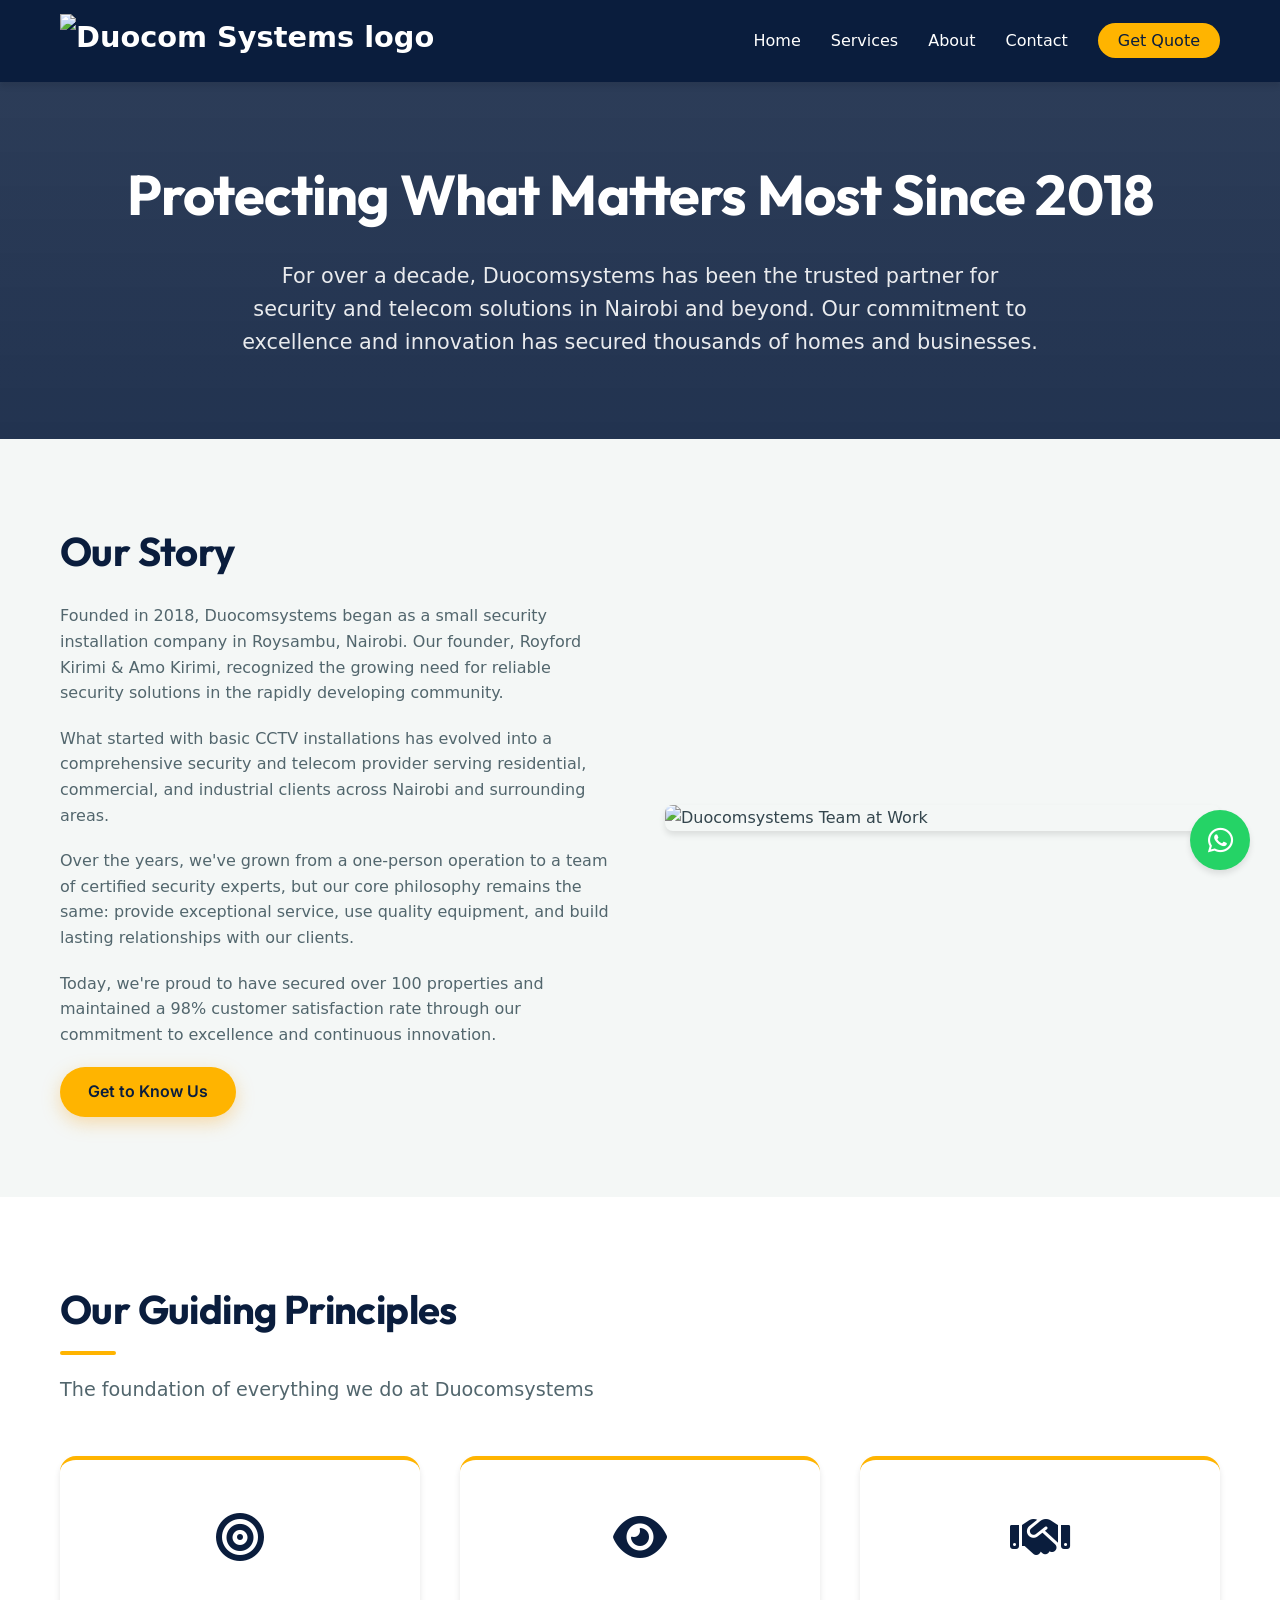
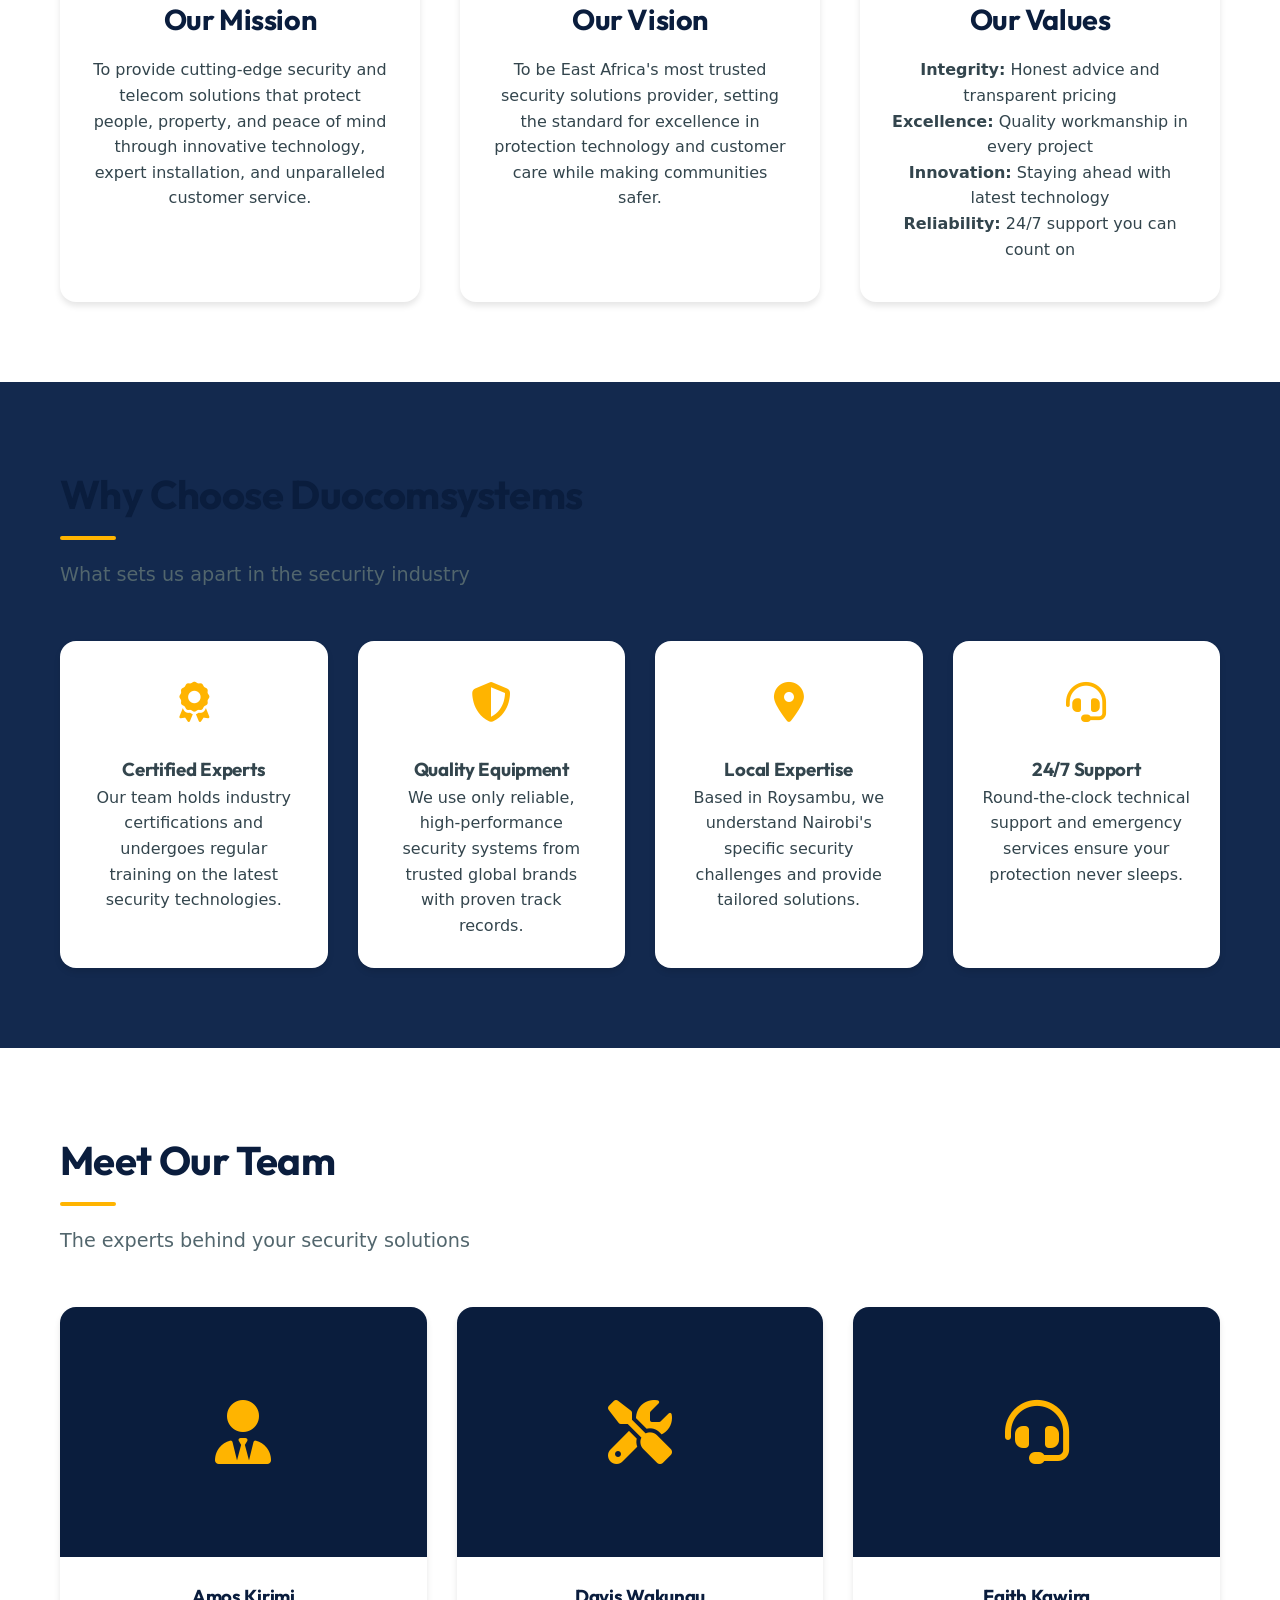
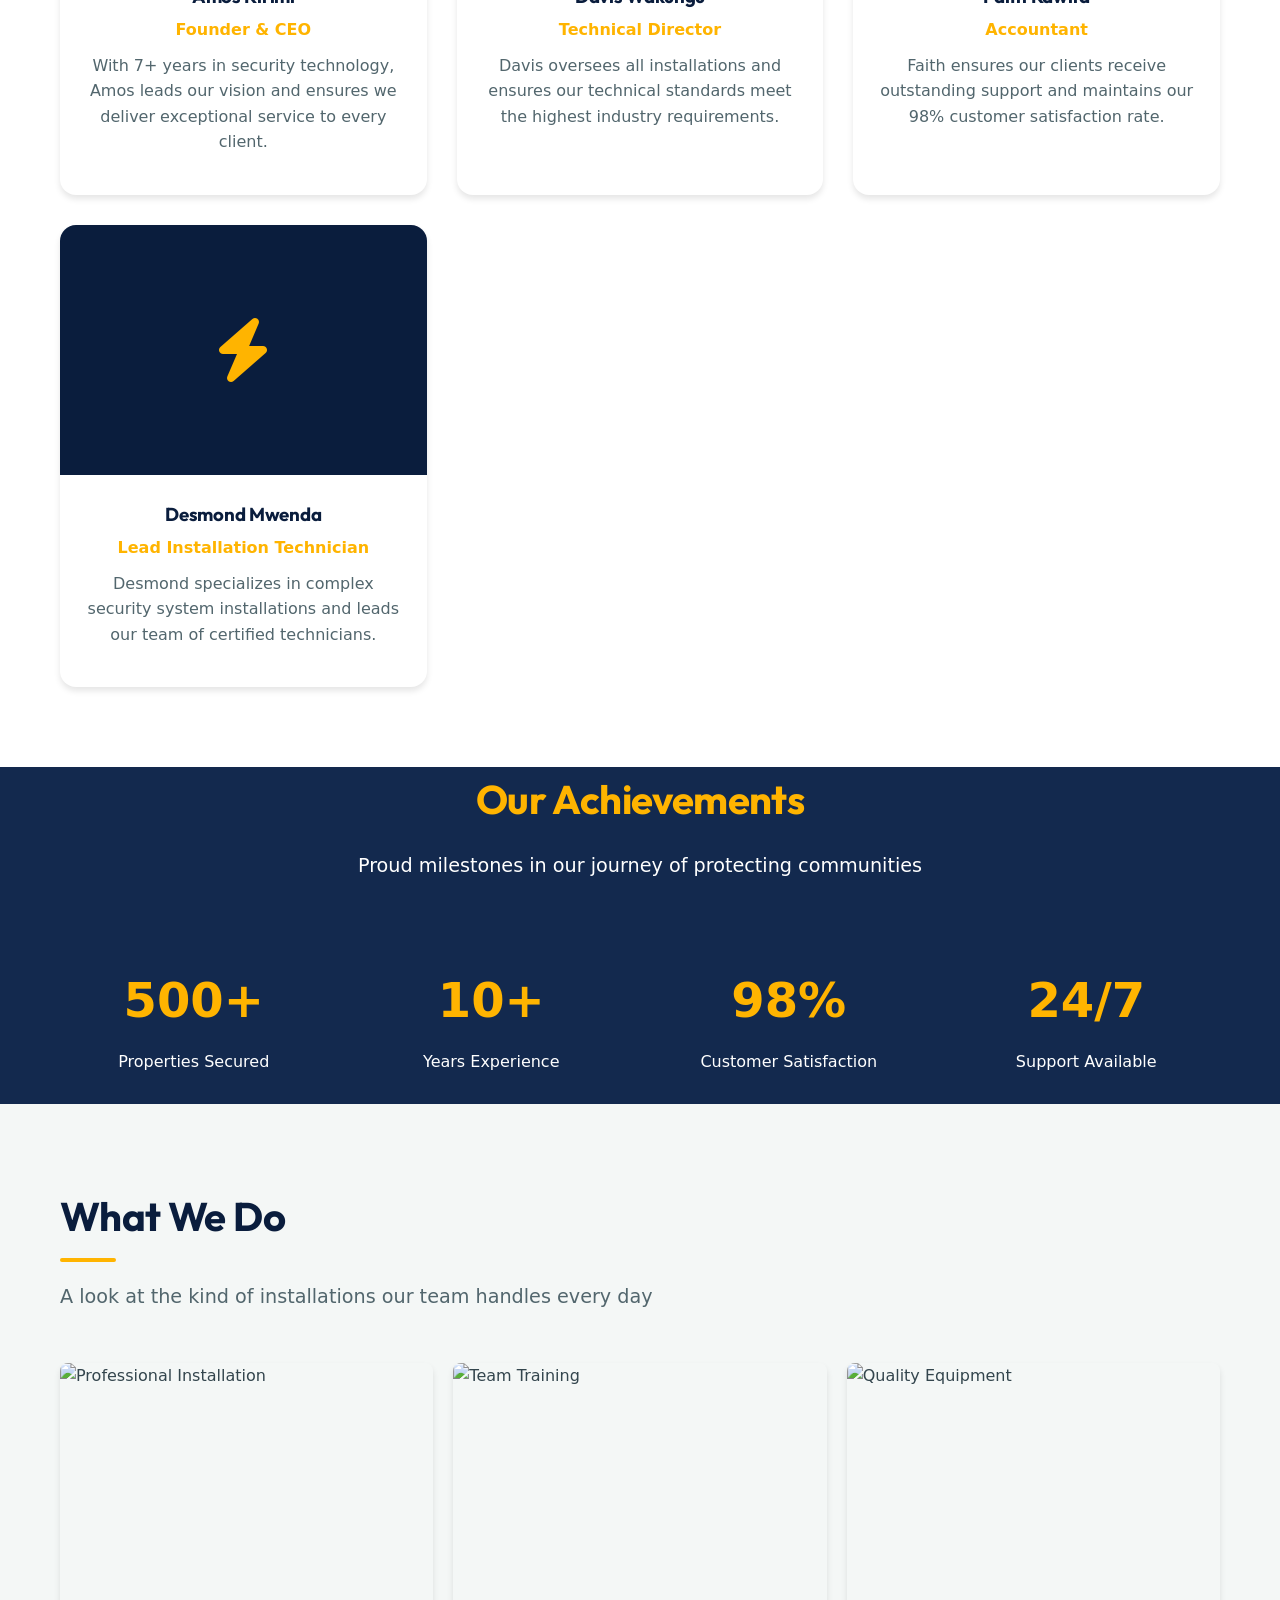
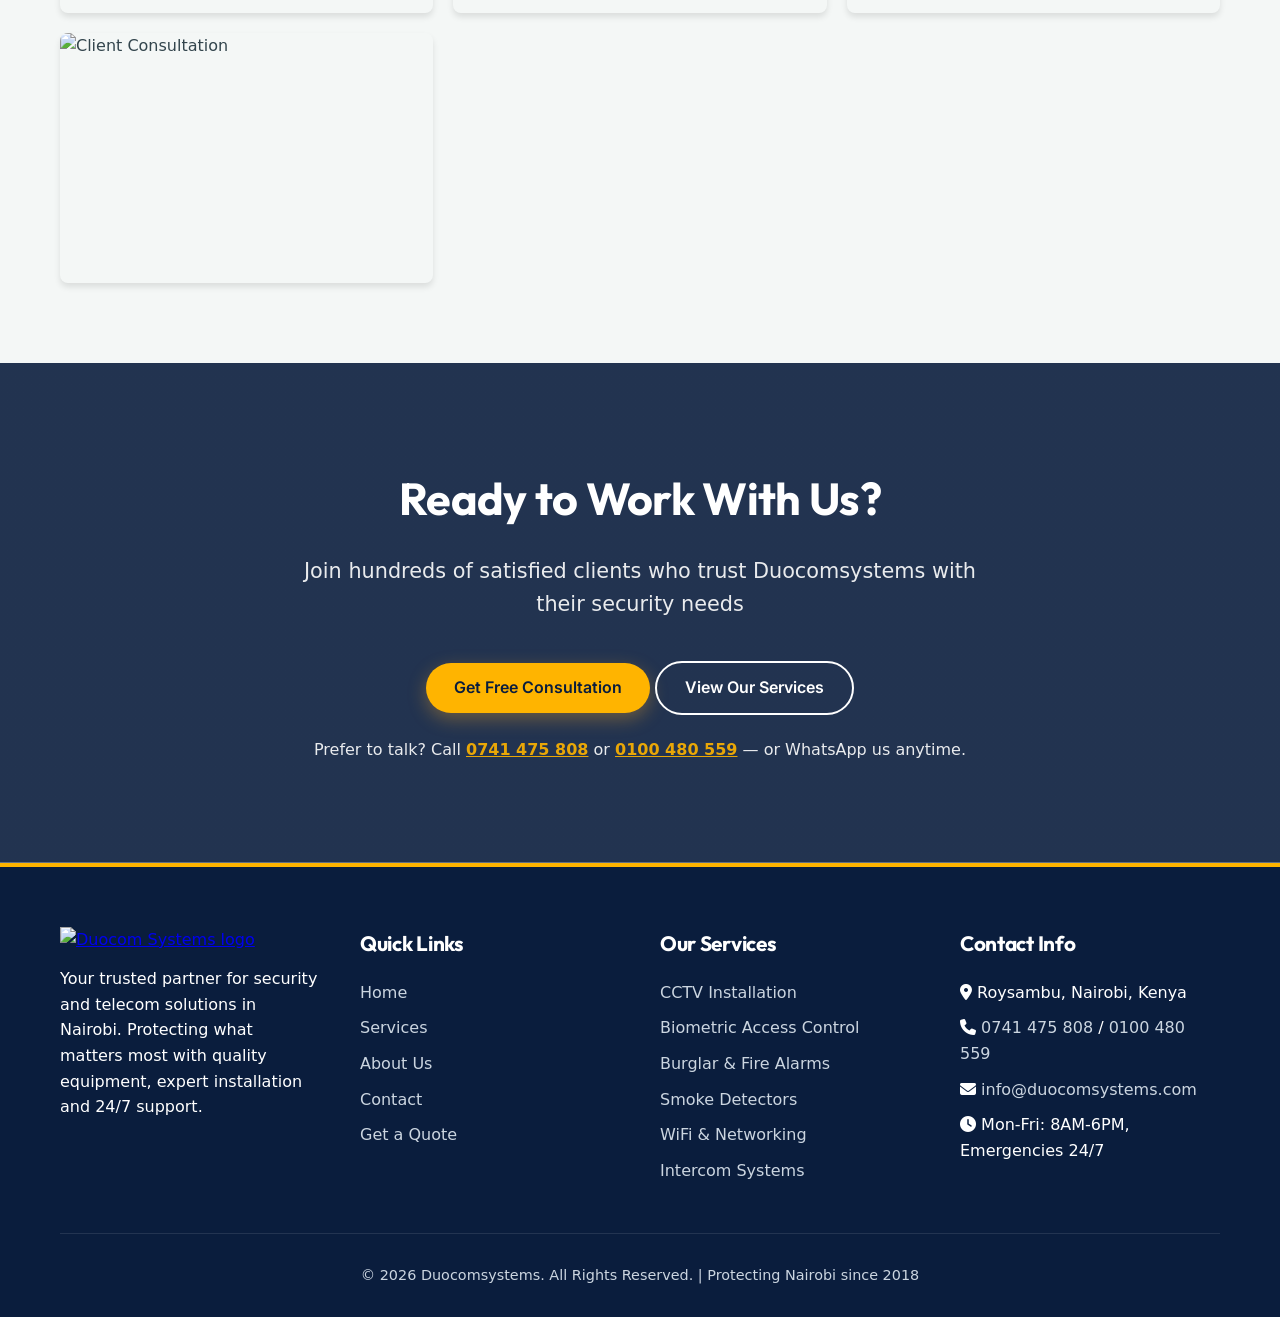
==== about.html @ f00bacb8 "Add files via upload" ====
<!DOCTYPE html>
<html lang="en">
<head>
    <meta charset="UTF-8">
    <meta name="viewport" content="width=device-width, initial-scale=1.0">
    <title>About Us | Duocomsystems - Security & Telecom Solutions</title>
    <meta name="description" content="Founded in 2018 in Roysambu, Nairobi, Duocomsystems has secured 500+ homes and businesses with CCTV, alarms, access control and networking solutions.">
    <link rel="icon" type="image/png" href="favicon.png">
    <meta property="og:type" content="website">
    <meta property="og:title" content="About Us | Duocomsystems - Security & Telecom Solutions">
    <meta property="og:description" content="Founded in 2018 in Roysambu, Nairobi, Duocomsystems has secured 500+ homes and businesses with CCTV, alarms, access control and networking solutions.">
    <meta property="og:image" content="logo.png">
    <meta name="twitter:card" content="summary_large_image">
    <!-- Google Analytics: replace G-XXXXXXXXXX with your Measurement ID -->
    <script async src="https://www.googletagmanager.com/gtag/js?id=G-XXXXXXXXXX"></script>
    <script>window.dataLayer=window.dataLayer||[];function gtag(){dataLayer.push(arguments);}gtag('js',new Date());gtag('config','G-XXXXXXXXXX');</script>
    <link rel="stylesheet" href="https://cdnjs.cloudflare.com/ajax/libs/font-awesome/6.4.0/css/all.min.css">
    <link rel="stylesheet" href="about.css">
<link rel="preconnect" href="https://fonts.googleapis.com">
    <link rel="preconnect" href="https://fonts.gstatic.com" crossorigin>
    <link href="https://fonts.googleapis.com/css2?family=Outfit:wght@500;600;700;800&family=Public+Sans:wght@400;500;600;700&family=Inter:wght@400;600&display=swap" rel="stylesheet">
</head>
<body>
    <!-- WhatsApp Float Button -->
    <a href="https://wa.me/254100480559?text=Hi%20Duocomsystems,%20I'd%20like%20to%20learn%20more%20about%20your%20company" class="whatsapp-float" target="_blank">
        <i class="fab fa-whatsapp"></i>
    </a>

    <!-- Header -->
    <header>
        <section class="header-section">
        <div class="container">
            <nav class="navbar">
                <a href="index.html" class="logo">
                    <img src="logo-white.png" alt="Duocom Systems logo">
                    <span>Duocomsystems</span>
                </a>
                <ul class="nav-links" id="navLinks">
                    <li><a href="index.html">Home</a></li>
                    <li><a href="services.html">Services</a></li>
                    <li><a href="about.html">About</a></li>
                    <li><a href="contact.html">Contact</a></li>
                    <li><a href="get-quote.html" class="btn-quote-nav">Get Quote</a></li>
                </ul>
                <button class="mobile-menu-btn" aria-label="Open menu">
                    <i class="fas fa-bars"></i>
                </button>
            </nav>
        </div>
        </section>
    </header>

    <!-- About Hero Section -->
    <section class="about-hero">
        <div class="container">
            <h1>Protecting What Matters Most Since 2018</h1>
            <p>For over a decade, Duocomsystems has been the trusted partner for security and telecom solutions in Nairobi and beyond. Our commitment to excellence and innovation has secured thousands of homes and businesses.</p>
        </div>
    </section>

    <!-- Our Story Section -->
    <section class="section story-section">
        <div class="container">
            <div class="story-content">
                <div class="story-text">
                    <h2>Our Story</h2>
                    <p>Founded in 2018, Duocomsystems began as a small security installation company in Roysambu, Nairobi. Our founder, Royford Kirimi & Amo Kirimi, recognized the growing need for reliable security solutions in the rapidly developing community.</p>
                    <p>What started with basic CCTV installations has evolved into a comprehensive security and telecom provider serving residential, commercial, and industrial clients across Nairobi and surrounding areas.</p>
                    <p>Over the years, we've grown from a one-person operation to a team of certified security experts, but our core philosophy remains the same: provide exceptional service, use quality equipment, and build lasting relationships with our clients.</p>
                    <p>Today, we're proud to have secured over 100 properties and maintained a 98% customer satisfaction rate through our commitment to excellence and continuous innovation.</p>
                    <a href="about.html" class="btn btn-primary">Get to Know Us</a>
                </div>
                <div class="story-image">
                    <img loading="lazy" decoding="async" src="https://images.unsplash.com/photo-1552664730-d307ca884978?ixlib=rb-4.0.3&auto=format&fit=crop&w=1350&q=80" alt="Duocomsystems Team at Work">
                </div>
            </div>
        </div>
    </section>

    <!-- Mission Vision Values Section -->
    <section class="section mvv-section">
        <div class="container">
            <h2 class="section-title">Our Guiding Principles</h2>
            <p class="section-subtitle">The foundation of everything we do at Duocomsystems</p>
            
            <div class="mvv-grid">
                <div class="mvv-card">
                    <div class="mvv-icon">
                        <i class="fas fa-bullseye"></i>
                    </div>
                    <h3>Our Mission</h3>
                    <p>To provide cutting-edge security and telecom solutions that protect people, property, and peace of mind through innovative technology, expert installation, and unparalleled customer service.</p>
                </div>
                
                <div class="mvv-card">
                    <div class="mvv-icon">
                        <i class="fas fa-eye"></i>
                    </div>
                    <h3>Our Vision</h3>
                    <p>To be East Africa's most trusted security solutions provider, setting the standard for excellence in protection technology and customer care while making communities safer.</p>
                </div>
                
                <div class="mvv-card">
                    <div class="mvv-icon">
                        <i class="fas fa-handshake"></i>
                    </div>
                    <h3>Our Values</h3>
                    <p><strong>Integrity:</strong> Honest advice and transparent pricing<br>
                       <strong>Excellence:</strong> Quality workmanship in every project<br>
                       <strong>Innovation:</strong> Staying ahead with latest technology<br>
                       <strong>Reliability:</strong> 24/7 support you can count on</p>
                </div>
            </div>
        </div>
    </section>

    <!-- Why Choose Us Section -->
    <section class="section why-choose-section">
        <div class="container">
            <h2 class="section-title">Why Choose Duocomsystems</h2>
            <p class="section-subtitle">What sets us apart in the security industry</p>
            
            <div class="reasons-grid">
                <div class="reason-card">
                    <div class="reason-icon">
                        <i class="fas fa-award"></i>
                    </div>
                    <h3>Certified Experts</h3>
                    <p>Our team holds industry certifications and undergoes regular training on the latest security technologies.</p>
                </div>
                
                <div class="reason-card">
                    <div class="reason-icon">
                        <i class="fas fa-shield-alt"></i>
                    </div>
                    <h3>Quality Equipment</h3>
                    <p>We use only reliable, high-performance security systems from trusted global brands with proven track records.</p>
                </div>
                
                <div class="reason-card">
                    <div class="reason-icon">
                        <i class="fas fa-map-marker-alt"></i>
                    </div>
                    <h3>Local Expertise</h3>
                    <p>Based in Roysambu, we understand Nairobi's specific security challenges and provide tailored solutions.</p>
                </div>
                
                <div class="reason-card">
                    <div class="reason-icon">
                        <i class="fas fa-headset"></i>
                    </div>
                    <h3>24/7 Support</h3>
                    <p>Round-the-clock technical support and emergency services ensure your protection never sleeps.</p>
                </div>
            </div>
        </div>
    </section>

    <!-- Team Section -->
    <section class="section">
        <div class="container">
            <h2 class="section-title">Meet Our Team</h2>
            <p class="section-subtitle">The experts behind your security solutions</p>
            
            <div class="team-grid">
                <div class="team-member">
                    <div class="member-image">
                        <i class="fas fa-user-tie"></i>
                    </div>
                    <div class="member-info">
                        <h3>Amos Kirimi</h3>
                        <div class="position">Founder & CEO</div>
                        <p>With 7+ years in security technology, Amos leads our vision and ensures we deliver exceptional service to every client.</p>
                    </div>
                </div>
                
                <div class="team-member">
                    <div class="member-image">
                        <i class="fas fa-tools"></i>
                    </div>
                    <div class="member-info">
                        <h3>Davis Wakungu</h3>
                        <div class="position">Technical Director</div>
                        <p>Davis oversees all installations and ensures our technical standards meet the highest industry requirements.</p>
                    </div>
                </div>
                
                <div class="team-member">
                    <div class="member-image">
                        <i class="fas fa-headset"></i>
                    </div>
                    <div class="member-info">
                        <h3>Faith Kawira</h3>
                        <div class="position">Accountant</div>
                        <p>Faith ensures our clients receive outstanding support and maintains our 98% customer satisfaction rate.</p>
                    </div>
                </div>
                
                <div class="team-member">
                    <div class="member-image">
                        <i class="fas fa-bolt"></i>
                    </div>
                    <div class="member-info">
                        <h3>Desmond Mwenda</h3>
                        <div class="position">Lead Installation Technician</div>
                        <p>Desmond specializes in complex security system installations and leads our team of certified technicians.</p>
                    </div>
                </div>
            </div>
        </div>
    </section>

    <!-- Achievements Section -->
    <section class="section achievements-section">
        <div class="container">
            <h2 class="achievements-title">Our Achievements</h2>
            <p class="achievements-subtitle">Proud milestones in our journey of protecting communities</p>
            
            <div class="achievements-grid">
                <div class="achievement-card">
                    <div class="achievement-number">500+</div>
                    <div class="achievement-text">Properties Secured</div>
                </div>
                
                <div class="achievement-card">
                    <div class="achievement-number">10+</div>
                    <div class="achievement-text">Years Experience</div>
                </div>
                
                <div class="achievement-card">
                    <div class="achievement-number">98%</div>
                    <div class="achievement-text">Customer Satisfaction</div>
                </div>
                
                <div class="achievement-card">
                    <div class="achievement-number">24/7</div>
                    <div class="achievement-text">Support Available</div>
                </div>
            </div>
        </div>
    </section>

    <!-- Gallery Section -->
    <section class="section gallery-section">
        <div class="container">
            <h2 class="section-title">What We Do</h2>
            <p class="section-subtitle">A look at the kind of installations our team handles every day</p>
            
            <div class="gallery-grid">
                <div class="gallery-item">
                    <img loading="lazy" decoding="async" src="https://images.unsplash.com/photo-1558002038-10559076dfd0?ixlib=rb-4.0.3&auto=format&fit=crop&w=1350&q=80" alt="Professional Installation">
                    <div class="gallery-overlay">
                        <h4>Professional Installation</h4>
                    </div>
                </div>
                
                <div class="gallery-item">
                    <img loading="lazy" decoding="async" src="https://images.unsplash.com/photo-1581094794329-cdc53f2b8cc4?ixlib=rb-4.0.3&auto=format&fit=crop&w=1350&q=80" alt="Team Training">
                    <div class="gallery-overlay">
                        <h4>Team Training Session</h4>
                    </div>
                </div>
                
                <div class="gallery-item">
                    <img loading="lazy" decoding="async" src="https://images.unsplash.com/photo-1558618047-3c8c76ca7d13?ixlib=rb-4.0.3&auto=format&fit=crop&w=1350&q=80" alt="Quality Equipment">
                    <div class="gallery-overlay">
                        <h4>Quality Equipment</h4>
                    </div>
                </div>
                
                <div class="gallery-item">
                    <img loading="lazy" decoding="async" src="https://images.unsplash.com/photo-1563013546-77f13b5e38d3?ixlib=rb-4.0.3&auto=format&fit=crop&w=1350&q=80" alt="Client Consultation">
                    <div class="gallery-overlay">
                        <h4>Client Consultation</h4>
                    </div>
                </div>
            </div>
        </div>
    </section>

    <!-- Testimonials Section -->
    

    <!-- CTA Section -->
    <section class="cta-section">
        <div class="container">
            <h2>Ready to Work With Us?</h2>
            <p>Join hundreds of satisfied clients who trust Duocomsystems with their security needs</p>
            <div class="hero-buttons">
                <a href="contact.html" class="btn btn-primary">Get Free Consultation</a>
                
                <a href="services.html" class="btn btn-secondary">View Our Services</a>
            </div>
            <p class="cta-phone">Prefer to talk? Call <a href="tel:+254741475808">0741 475 808</a> or <a href="tel:+254100480559">0100 480 559</a> — or WhatsApp us anytime.</p>
        </div>
    </section>

    <!-- Footer -->
    <footer>
        <div class="container">
            <div class="footer-content">
                <div class="footer-column">
                    <a href="index.html" class="footer-logo"><img src="logo-white.png" alt="Duocom Systems logo"></a>
                    <p>Your trusted partner for security and telecom solutions in Nairobi. Protecting what matters most with quality equipment, expert installation and 24/7 support.</p>
                </div>
                <div class="footer-column">
                    <h3>Quick Links</h3>
                    <ul class="footer-links">
                        <li><a href="index.html">Home</a></li>
                        <li><a href="services.html">Services</a></li>
                        <li><a href="about.html">About Us</a></li>
                        <li><a href="contact.html">Contact</a></li>
                        <li><a href="get-quote.html">Get a Quote</a></li>
                    </ul>
                </div>
                <div class="footer-column">
                    <h3>Our Services</h3>
                    <ul class="footer-links">
                        <li><a href="cctv-installation.html">CCTV Installation</a></li>
                        <li><a href="biometric-access-control.html">Biometric Access Control</a></li>
                        <li><a href="burglar-fire-alarms.html">Burglar &amp; Fire Alarms</a></li>
                        <li><a href="smoke-detectors.html">Smoke Detectors</a></li>
                        <li><a href="wifi-networking.html">WiFi &amp; Networking</a></li>
                        <li><a href="intercom-systems.html">Intercom Systems</a></li>
                    </ul>
                </div>
                <div class="footer-column">
                    <h3>Contact Info</h3>
                    <ul class="footer-links">
                        <li><i class="fas fa-map-marker-alt"></i> Roysambu, Nairobi, Kenya</li>
                        <li><i class="fas fa-phone"></i> <a href="tel:+254741475808" style="color:#CBD5E0">0741 475 808</a> / <a href="tel:+254100480559" style="color:#CBD5E0">0100 480 559</a></li>
                        <li><i class="fas fa-envelope"></i> <a href="mailto:info@duocomsystems.com" style="color:#CBD5E0">info@duocomsystems.com</a></li>
                        <li><i class="fas fa-clock"></i> Mon-Fri: 8AM-6PM, Emergencies 24/7</li>
                    </ul>
                </div>
            </div>
            <div class="footer-bottom">
                <p>&copy; <span class="yr">2026</span> Duocomsystems. All Rights Reserved. | Protecting Nairobi since 2018</p>
            </div>
        </div>
    </footer>
    <script>document.querySelectorAll('.yr').forEach(function(e){e.textContent=new Date().getFullYear();});</script>

    <script>
        // Mobile Menu Toggle

        // Header background on scroll
        window.addEventListener('scroll', function() {
            const header = document.querySelector('header');
            if(window.scrollY > 100) {
                header.style.backgroundColor='rgb(10, 29, 61)';
                header.style.backdropFilter = 'none';
            } else {
                header.style.backgroundColor='rgb(10, 29, 61)';
                header.style.backdropFilter = 'none';
            }
        });

        // Smooth scrolling for navigation links
        document.querySelectorAll('a[href^="#"]').forEach(anchor => {
            anchor.addEventListener('click', function (e) {
                e.preventDefault();
                
                const targetId = this.getAttribute('href');
                if(targetId === '#') return;
                
                const targetElement = document.querySelector(targetId);
                if(targetElement) {
                    window.scrollTo({
                        top: targetElement.offsetTop - 80,
                        behavior: 'smooth'
                    });
                    
                    // Close mobile menu if open
                    document.querySelector('.nav-links').classList.remove('active');
                }
            });
        });
    </script>
<div class="mobile-call-bar">
        <a href="tel:+254741475808" class="mcb-call"><i class="fas fa-phone"></i> Call Now</a>
        <a href="https://wa.me/254100480559?text=Hi%20Duocomsystems%2C%20I%27d%20like%20to%20talk%20to%20your%20team" class="mcb-wa" target="_blank" rel="noopener"><i class="fab fa-whatsapp"></i> WhatsApp</a>
        <a href="get-quote.html" class="mcb-quote"><i class="fas fa-file-invoice"></i> Get Quote</a>
    </div>
<script>
(function(){
  var btn=document.querySelector('.mobile-menu-btn'),nav=document.getElementById('navLinks');
  if(btn&&nav){btn.addEventListener('click',function(){nav.classList.toggle('active');});}
  var hdr=document.querySelector('header');
  if(hdr){window.addEventListener('scroll',function(){hdr.classList.toggle('header-sm',window.scrollY>80);},{passive:true});}
  if('IntersectionObserver' in window){
    var io=new IntersectionObserver(function(es){es.forEach(function(e){if(e.isIntersecting){e.target.classList.add('in');io.unobserve(e.target);}});},{threshold:.1,rootMargin:'0px 0px -40px 0px'});
    document.querySelectorAll('.service-card,.svc-card,.system-card,.reason-card,.maintenance-card,.mvv-card,.team-member,.portfolio-item,.indicator,.contact-item,.benefit-item,.process-step,.gallery-item,.achievement-card').forEach(function(el){el.classList.add('reveal');io.observe(el);});
  }
})();
</script>
</body>
</html>
---- about.css ----
/* Global Styles with Duocomsystems Color Scheme */
        :root {
            --navy-blue: #0A1D3D;
            --gold: #FFB400;
            --light-navy: #1A2D4D;
            --dark-gray: #2D3748;
            --medium-gray: #4A5568;
            --light-gray: #F7FAFC;
            --white: #FFFFFF;
            --shadow: 0 4px 6px rgba(0, 0, 0, 0.1);
            --transition: all 0.3s ease;
        }

        * {
            margin: 0;
            padding: 0;
            box-sizing: border-box;
            font-family: 'Segoe UI', system-ui, -apple-system, sans-serif;
        }

        body {
            line-height: 1.6;
            color: var(--dark-gray);
            background-color: var(--white);
        }

        .container {
            width: 100%;
            max-width: 1200px;
            margin: 0 auto;
            padding: 0 20px;
        }

        .btn {
            display: inline-block;
            padding: 12px 28px;
            border-radius: 4px;
            font-weight: 600;
            text-decoration: none;
            transition: var(--transition);
            cursor: pointer;
            border: none;
            font-size: 16px;
        }


        .btn-primary {
            background-color: var(--gold);
            color: var(--navy-blue);
            border-radius: 15px;
        }

        .btn-primary:hover {
            background-color: blanchedalmond;
            transform: translateY(-2px);
            box-shadow: var(--shadow);
        }

        .btn-secondary {
            background-color: blanchedalmond;
            color: var(--navy-blue);
            border: 2px solid var(--navy-blue);
            border-radius: 15px;
        }

        .btn-secondary:hover {
            background-color: #e6a200;
            color: var(--navy-blue);
            transform: translateY(-2px);
            box-shadow: var(--shadow);
        }


        .section {
            padding: 80px 0;
            
        }

        .section-title {
            font-size: 2.5rem;
            margin-bottom: 20px;
            color: var(--navy-blue);
            text-align: center;
        }

        .section-subtitle {
            font-size: 1.2rem;
            color: var(--medium-gray);
            text-align: center;
            max-width: 700px;
            margin: 0 auto 50px;
        }

        /* Header Styles */
        header {
            box-shadow: var(--shadow);
            background-color: rgb(10, 29, 61);
            position: fixed;
            width: 100%;
            top: 0;
            z-index: 1000;
        }

        .navbar {
            display: flex;
            justify-content: space-between;
            align-items: center;
            padding: 20px 0;
        }

        .logo {
            font-size: 1.8rem;
            font-weight: 700;
            color: var(--white);
            text-decoration: none;
            display: flex;
            align-items: center;
        }

        .logo i {
            margin-right: 10px;
            font-size: 2rem;
            color: var(--gold);
        }

        .nav-links {
            display: flex;
            list-style: none;
        }

        .nav-links li {
            margin-left: 30px;
        }

        .nav-links a {
            text-decoration: none;
            color: var(--white);
            font-weight: 500;
            transition: var(--transition);
        }

        .nav-links a:hover {
            color: var(--white);
        }
        .mobile-menu-btn {
            display: none;
            background: none;
            border: none;
            font-size: 1.5rem;
            color: var(--dark-gray);
            cursor: pointer;
        }

        /* Hero Section */
        .about-hero {
            background: linear-gradient(rgba(10, 29, 61, 0.85), rgba(10, 29, 61, 0.9)), url('https://images.unsplash.com/photo-1563013546-77f13b5e38d3?ixlib=rb-4.0.3&auto=format&fit=crop&w=1950&q=80');
            background-size: cover;
            background-position: center;
            color: var(--white);
            padding: 150px 0 80px;
            text-align: center;
        }

        .about-hero h1 {
            font-size: 3.5rem;
            margin-bottom: 20px;
        }

        .about-hero p {
            font-size: 1.3rem;
            max-width: 800px;
            margin: 0 auto;
            opacity: 0.9;
        }

        /* Story Section */
        .story-section {
            background-color: var(--light-gray);
        }

        .story-content {
            display: flex;
            align-items: center;
            gap: 50px;
        }

        .story-text {
            flex: 1;
        }

        .story-text h2 {
            font-size: 2.5rem;
            margin-bottom: 20px;
            color: var(--navy-blue);
        }

        .story-text p {
            margin-bottom: 20px;
            color: var(--medium-gray);
        }

        .story-image {
            flex: 1;
            border-radius: 8px;
            overflow: hidden;
            box-shadow: var(--shadow);
        }

        .story-image img {
            width: 100%;
            height: auto;
            display: block;
        }

        /* Mission Vision Values */
        .mvv-section {
            padding: 80px 0;
        }

        .mvv-grid {
            display: grid;
            grid-template-columns: repeat(auto-fit, minmax(300px, 1fr));
            gap: 40px;
            margin-top: 50px;
        }

        .mvv-card {
            background: var(--white);
            border-radius: 8px;
            padding: 40px 30px;
            text-align: center;
            box-shadow: var(--shadow);
            transition: var(--transition);
            border-top: 4px solid var(--gold);
        }

        .mvv-card:hover {
            transform: translateY(-10px);
        }

        .mvv-icon {
            font-size: 3rem;
            color: var(--navy-blue);
            margin-bottom: 20px;
        }

        .mvv-card h3 {
            font-size: 1.8rem;
            margin-bottom: 15px;
            color: var(--navy-blue);
        }

        /* Why Choose Us */
        .why-choose-section {
            background-color: var(--light-gray);
        }

        .reasons-grid {
            display: grid;
            grid-template-columns: repeat(auto-fit, minmax(250px, 1fr));
            gap: 30px;
            margin-top: 50px;
        }

        .reason-card {
            background: var(--white);
            padding: 30px;
            border-radius: 8px;
            text-align: center;
            box-shadow: var(--shadow);
            transition: var(--transition);
        }

        .reason-card:hover {
            transform: translateY(-5px);
        }

        .reason-icon {
            font-size: 2.5rem;
            color: var(--gold);
            margin-bottom: 20px;
        }

        /* Team Section */
        .team-grid {
            display: grid;
            grid-template-columns: repeat(auto-fit, minmax(280px, 1fr));
            gap: 30px;
            margin-top: 50px;
        }

        .team-member {
            background: var(--white);
            border-radius: 8px;
            overflow: hidden;
            box-shadow: var(--shadow);
            text-align: center;
            transition: var(--transition);
        }

        .team-member:hover {
            transform: translateY(-10px);
        }

        .member-image {
            height: 250px;
            background-color: var(--navy-blue);
            display: flex;
            align-items: center;
            justify-content: center;
            color: var(--gold);
            font-size: 4rem;
        }

        .member-info {
            padding: 25px;
        }

        .member-info h3 {
            color: var(--navy-blue);
            margin-bottom: 5px;
        }

        .member-info .position {
            color: var(--gold);
            font-weight: 600;
            margin-bottom: 10px;
        }

        .member-info p {
            color: var(--medium-gray);
            margin-bottom: 15px;
        }

        /* Process Section */
        .process-section {
            background-color: var(--navy-blue);
            color: var(--white);
        }

        .process-section .section-title {
            color: var(--white);
        }

        .process-section .section-subtitle {
            color: rgba(255, 255, 255, 0.8);
        }

        .process-steps {
            display: flex;
            justify-content: space-between;
            margin-top: 50px;
            position: relative;
        }

        .process-steps:before {
            content: "";
            position: absolute;
            top: 40px;
            left: 0;
            right: 0;
            height: 3px;
            background-color: var(--gold);
            z-index: 1;
        }

        .process-step {
            text-align: center;
            position: relative;
            z-index: 2;
            flex: 1;
        }

        .step-number {
            background-color: var(--gold);
            color: var(--navy-blue);
            width: 80px;
            height: 80px;
            border-radius: 50%;
            display: flex;
            align-items: center;
            justify-content: center;
            margin: 0 auto 20px;
            font-size: 1.8rem;
            font-weight: bold;
            border: 5px solid var(--navy-blue);
        }

        .step-content h3 {
            color: var(--white);
            margin-bottom: 10px;
        }

        .step-content p {
            color: rgba(255, 255, 255, 0.8);
        }

        /* Achievements */
        .achievements-section {
             background-color: var(--navy-blue);
            padding: 0px 0;
            text-align: center;
        }

        .achievements-title {
            font-size: 2.5rem;
            margin-bottom: 20px;
            color: var(--gold);
            text-align: center;
        }

        .achievements-subtitle {
            font-size: 1.2rem;
            color: var(--white);
            text-align: center;
            max-width: 700px;
            margin: 0 auto 50px;
        }
        .achievements-grid {
            display: grid;
            grid-template-columns: repeat(auto-fit, minmax(200px, 1fr));
            gap: 30px;
            margin-top: 50px;
        }

        .achievement-card {
            text-align: center;
            padding: 30px 20px;
        }

        .achievement-number {
            font-size: 3rem;
            font-weight: 700;
            color: var(--gold);
            margin-bottom: 10px;
        }

        .achievement-text {
            color: var(--white);
            font-weight: 500;
        }

        /* Gallery Section */
        .gallery-section {
            background-color: var(--light-gray);
        }

        .gallery-grid {
            display: grid;
            grid-template-columns: repeat(auto-fill, minmax(300px, 1fr));
            gap: 20px;
            margin-top: 50px;
        }

        .gallery-item {
            border-radius: 8px;
            overflow: hidden;
            box-shadow: var(--shadow);
            position: relative;
            height: 250px;
        }

        .gallery-item img {
            width: 100%;
            height: 100%;
            object-fit: cover;
            transition: var(--transition);
        }

        .gallery-item:hover img {
            transform: scale(1.05);
        }

        .gallery-overlay {
            position: absolute;
            bottom: 0;
            left: 0;
            right: 0;
            background: rgba(10, 29, 61, 0.8);
            color: var(--white);
            padding: 15px;
            transform: translateY(100%);
            transition: var(--transition);
        }

        .gallery-item:hover .gallery-overlay {
            transform: translateY(0);
        }

        /* Testimonials */
        .testimonials-grid {
            display: grid;
            grid-template-columns: repeat(auto-fit, minmax(300px, 1fr));
            gap: 30px;
            margin-top: 50px;
        }

        .testimonial-card {
            background: var(--white);
            border-radius: 8px;
            padding: 30px;
            box-shadow: var(--shadow);
            position: relative;
        }

        .testimonial-card::before {
            content: "“";
            font-size: 5rem;
            color: var(--gold);
            position: absolute;
            top: 10px;
            left: 20px;
            opacity: 0.3;
            font-family: Georgia, serif;
        }

        .testimonial-text {
            font-style: italic;
            margin-bottom: 20px;
            color: var(--medium-gray);
            position: relative;
            z-index: 1;
        }

        .testimonial-author {
            display: flex;
            align-items: center;
        }

        .author-avatar {
            width: 50px;
            height: 50px;
            border-radius: 50%;
            background-color: var(--navy-blue);
            color: var(--white);
            display: flex;
            align-items: center;
            justify-content: center;
            font-weight: bold;
            margin-right: 15px;
        }

        .author-info h4 {
            color: var(--dark-gray);
            margin-bottom: 5px;
        }

        .author-info p {
            color: var(--medium-gray);
            font-size: 0.9rem;
        }

        /* CTA Section */
        .cta-section {
            background: linear-gradient(rgba(10, 29, 61, 0.9), rgba(10, 29, 61, 0.9)), url('https://images.unsplash.com/photo-1588690154757-badf4644195e?ixlib=rb-4.0.3&auto=format&fit=crop&w=1950&q=80');
            background-size: cover;
            background-position: center;
            color: var(--white);
            text-align: center;
            padding: 100px 0;
        }

        .cta-section h2 {
            font-size: 2.8rem;
            margin-bottom: 20px;
        }

        .cta-section p {
            font-size: 1.3rem;
            max-width: 700px;
            margin: 0 auto 40px;
            opacity: 0.9;
        }

        /* Footer */
        footer {
            background-color: var(--navy-blue);
            color: var(--white);
            padding: 60px 0 30px;
        }

        .footer-content {
            display: grid;
            grid-template-columns: repeat(auto-fit, minmax(250px, 1fr));
            gap: 40px;
            margin-bottom: 40px;
        }

        .footer-column h3 {
            font-size: 1.3rem;
            margin-bottom: 20px;
            color: var(--white);
        }

        .footer-links {
            list-style: none;
        }

        .footer-links li {
            margin-bottom: 10px;
        }

        .footer-links a {
            color: #CBD5E0;
            text-decoration: none;
            transition: var(--transition);
        }

        .footer-links a:hover {
            color: var(--gold);
        }

        .social-links {
            display: flex;
            gap: 15px;
            margin-top: 20px;
        }

        .social-links a {
            display: flex;
            align-items: center;
            justify-content: center;
            width: 40px;
            height: 40px;
            background-color: rgba(255, 255, 255, 0.1);
            border-radius: 50%;
            color: var(--white);
            transition: var(--transition);
        }

        .social-links a:hover {
            background-color: var(--gold);
            color: var(--navy-blue);
            transform: translateY(-3px);
        }

        .footer-bottom {
            text-align: center;
            padding-top: 30px;
            border-top: 1px solid rgba(255, 255, 255, 0.1);
            color: #CBD5E0;
            font-size: 0.9rem;
        }

        /* WhatsApp Button */
        .whatsapp-float {
            position: fixed;
            bottom: 30px;
            right: 30px;
            width: 60px;
            height: 60px;
            background-color: #25D366;
            color: var(--white);
            border-radius: 50%;
            display: flex;
            align-items: center;
            justify-content: center;
            font-size: 1.8rem;
            box-shadow: var(--shadow);
            z-index: 1000;
            transition: var(--transition);
            text-decoration: none;
        }

        .whatsapp-float:hover {
            transform: scale(1.1);
            color: var(--white);
        }

        /* Responsive Styles */
        @media (max-width: 992px) {
            .story-content {
                flex-direction: column;
            }
            
            .process-steps {
                flex-direction: column;
                gap: 40px;
            }
            
            .process-steps:before {
                display: none;
            }
        }

        @media (max-width: 768px) {
            .nav-links {
                display: none;
                position: absolute;
                top: 100%;
                left: 0;
                width: 100%;
                background-color: var(--white);
                flex-direction: column;
                padding: 20px;
                box-shadow: var(--shadow);
            }
            
            .nav-links.active {
                display: flex;
            }
            
            .nav-links li {
                margin: 10px 0;
            }
            
            .mobile-menu-btn {
                display: block;
            }
            
            .about-hero h1 {
                font-size: 2.5rem;
            }
            
            .section-title {
                font-size: 2rem;
            }
            
            .cta-section h2 {
                font-size: 2.2rem;
            }
        }

        @media (max-width: 576px) {
            .section {
                padding: 60px 0;
            }
            
            .hero-buttons {
                flex-direction: column;
                align-items: center;
            }
            
            .hero-buttons .btn {
                width: 100%;
                max-width: 250px;
                margin: 5px 0;
            }
            
            .mvv-grid {
                grid-template-columns: 1fr;
            }
        }
/* ===== 2026 refresh ===== */
.logo img{height:46px;width:auto;background:#fff;border-radius:8px;padding:4px 10px;margin-right:10px}
.logo span{font-size:1.5rem}
.footer-logo{display:inline-block}
.footer-logo img{height:52px;background:#fff;border-radius:8px;padding:6px 12px;margin-bottom:14px}
.btn-quote-nav{background:var(--gold)!important;color:var(--navy-blue)!important;padding:8px 20px!important;border-radius:20px;font-weight:700}
.btn-quote-nav:hover{background:#e6a200!important}
.mobile-menu-btn{color:var(--white)!important}
.privacy-note{font-size:.78rem;color:var(--medium-gray);margin:4px 0 14px}
.honey{position:absolute;left:-9999px;opacity:0;height:0;width:0}
.footer-wa{display:inline-flex;align-items:center;gap:8px;margin-top:14px;background:var(--gold);color:var(--navy-blue);padding:10px 18px;border-radius:8px;font-weight:700;text-decoration:none}
.footer-wa:hover{background:#e6a200}
.mobile-call-bar{display:none}
@media (max-width:820px){
    .mobile-call-bar{display:flex;position:fixed;left:0;right:0;bottom:0;z-index:1500;background:var(--navy-blue);box-shadow:0 -4px 16px rgba(0,0,0,.25)}
    .mobile-call-bar a{flex:1;text-align:center;padding:14px 6px;font-weight:700;font-size:.95rem;text-decoration:none;display:flex;align-items:center;justify-content:center;gap:7px}
    .mcb-call{background:#1a56db;color:#fff}
    .mcb-wa{background:#25D366;color:#fff}
    .mcb-quote{background:var(--gold);color:var(--navy-blue)!important}
    .whatsapp-float{display:none}
    body{padding-bottom:52px}
}

/* Nov 2026: logo-only header, blended into navy (no white box) */
.logo img{background:transparent!important;padding:0!important;border-radius:0!important;height:54px;margin-right:0}
.logo span{display:none}
.cta-section p.cta-phone{font-size:1rem;opacity:.9;margin-top:22px;margin-bottom:0}
.cta-section p.cta-phone a{color:var(--gold);font-weight:600}

/* Nov 2026 (2): floating slimmer header + larger blended logos */
header{width:min(1200px,calc(100% - 24px))!important;left:50%!important;right:auto!important;transform:translateX(-50%);top:10px;border-radius:14px}
.header-section{border-radius:14px}
.navbar{padding:10px 0}
.logo img{height:62px}
.footer-logo img{height:64px;background:transparent!important;padding:0!important;border-radius:0!important}
@media (max-width:820px){.logo img{height:50px}}

/* ===== Design v2 ===== */
body{font-family:'Inter','Segoe UI',system-ui,sans-serif!important;color:#33404f}
h1,h2,h3,h4,h5,.logo span{font-family:'Outfit','Public Sans',sans-serif!important;letter-spacing:-.01em}
.btn{font-family:'Inter',sans-serif;border-radius:10px!important}
.btn-primary{background:var(--gold)!important;color:var(--navy-blue)!important}
.btn-primary:hover{background:#e6a200!important}
.btn-secondary{background:transparent!important;color:var(--navy-blue)!important;border:2px solid var(--navy-blue)!important}
.btn-secondary:hover{background:var(--navy-blue)!important;color:#fff!important}
.service-hero .btn-secondary,.hero .btn-secondary,.cta-section .btn-secondary{color:#fff!important;border-color:#fff!important}
.service-hero .btn-secondary:hover,.hero .btn-secondary:hover,.cta-section .btn-secondary:hover{background:#fff!important;color:var(--navy-blue)!important}
.why-choose-section,.achievements-section{background-color:#13294e!important}
header{transition:box-shadow .3s ease}
header .navbar{transition:padding .3s ease}
header .logo img{transition:height .3s ease}
header.header-sm{box-shadow:0 10px 28px rgba(0,0,0,.28)}
header.header-sm .navbar{padding:6px 0}
header.header-sm .logo img{height:44px}
@media (max-width:820px){header.header-sm .logo img{height:36px}}
.reveal{opacity:0;transform:translateY(26px);transition:opacity .6s cubic-bezier(.2,.7,.3,1),transform .6s cubic-bezier(.2,.7,.3,1)}
.reveal.in{opacity:1;transform:none}
.reveal:nth-child(2){transition-delay:.08s}
.reveal:nth-child(3){transition-delay:.16s}
.reveal:nth-child(4){transition-delay:.24s}
.reveal:nth-child(5){transition-delay:.32s}
.reveal:nth-child(6){transition-delay:.4s}
@media (prefers-reduced-motion:reduce){.reveal{opacity:1!important;transform:none!important;transition:none!important}}

/* ===== Design v3: teal & amber ===== */
:root{--navy-blue:#0a1d3d;--light-navy:#1a2d4d;--gold:#ffb400;--light-gray:#f4f7f6;--dark-gray:#26333a;--medium-gray:#52666d}
body{font-family:'Public Sans','Inter',system-ui,sans-serif!important;color:#33454d}
h1,h2,h3,h4,h5,.logo span{font-family:'Outfit','Public Sans',sans-serif!important;letter-spacing:-.015em}
::selection{background:var(--gold);color:var(--navy-blue)}
a:focus-visible,button:focus-visible{outline:3px solid var(--gold);outline-offset:2px}
.btn{border-radius:999px!important;font-weight:600}
.btn-primary{box-shadow:0 6px 18px rgba(245,165,36,.35)}
.btn-primary:hover{transform:translateY(-2px)}
/* full-width header */
header{width:100%!important;left:0!important;right:auto!important;transform:none!important;top:0!important;border-radius:0!important}
.header-section{border-radius:0!important}
.navbar{padding:14px 0}
header .logo img{height:54px}
header.header-sm .navbar{padding:8px 0}
header.header-sm .logo img{height:42px}
/* rounded cards */
.service-card,.system-card,.maintenance-card,.mvv-card,.reason-card,.team-member,.testimonial-card{border-radius:16px}
/* left-aligned section titles with accent bar */
.section-title{text-align:left;position:relative;padding-bottom:14px}
.section-title::after{content:'';position:absolute;left:0;bottom:0;width:56px;height:4px;border-radius:2px;background:var(--gold)}
.section-subtitle{text-align:left;margin-left:0}
.cta-section .section-title,.cta-section .section-subtitle{text-align:center}
.cta-section .section-title::after{left:50%;transform:translateX(-50%)}
/* dark trust band */
.trust-indicators{background:var(--navy-blue)}
.trust-indicators .indicator-number{color:var(--gold)}
.trust-indicators .indicator-text{color:rgba(255,255,255,.85)}
/* footer accent */
footer{border-top:4px solid var(--gold)}
/* split homepage hero */
.hero{text-align:left;padding:150px 0 90px}
.hero-content{max-width:none}
.hero h1,.hero p{text-align:left;margin-left:0;margin-right:0}
.hero .hero-buttons{justify-content:flex-start}
.hero-grid{display:grid;grid-template-columns:1.05fr .95fr;gap:56px;align-items:center}
.eyebrow{display:inline-flex;align-items:center;gap:8px;background:rgba(255,255,255,.12);border:1px solid rgba(255,255,255,.25);color:#fff;padding:7px 16px;border-radius:999px;font-size:.85rem;font-weight:600;margin-bottom:22px}
.hero-points{list-style:none;margin:26px 0 0;padding:0;display:flex;flex-wrap:wrap;gap:10px 26px}
.hero-points li{color:rgba(255,255,255,.92);font-size:.95rem;display:flex;align-items:center;gap:8px}
.hero-points i{color:var(--gold)}
.hero-media{position:relative}
.hero-media img{width:100%;border-radius:20px;box-shadow:0 24px 60px rgba(0,0,0,.4);display:block}
.hero-chip{position:absolute;background:#fff;color:var(--navy-blue);border-radius:12px;padding:10px 16px;font-weight:700;font-size:.9rem;box-shadow:0 10px 30px rgba(0,0,0,.35);display:flex;align-items:center;gap:8px}
.hero-chip i{color:var(--gold)}
.hero-chip.a{bottom:22px;left:-18px}
.hero-chip.b{top:22px;right:-14px}
@media (max-width:900px){.hero-grid{grid-template-columns:1fr}.hero{padding:130px 0 70px}.hero-chip.a{left:10px}.hero-chip.b{right:10px}}
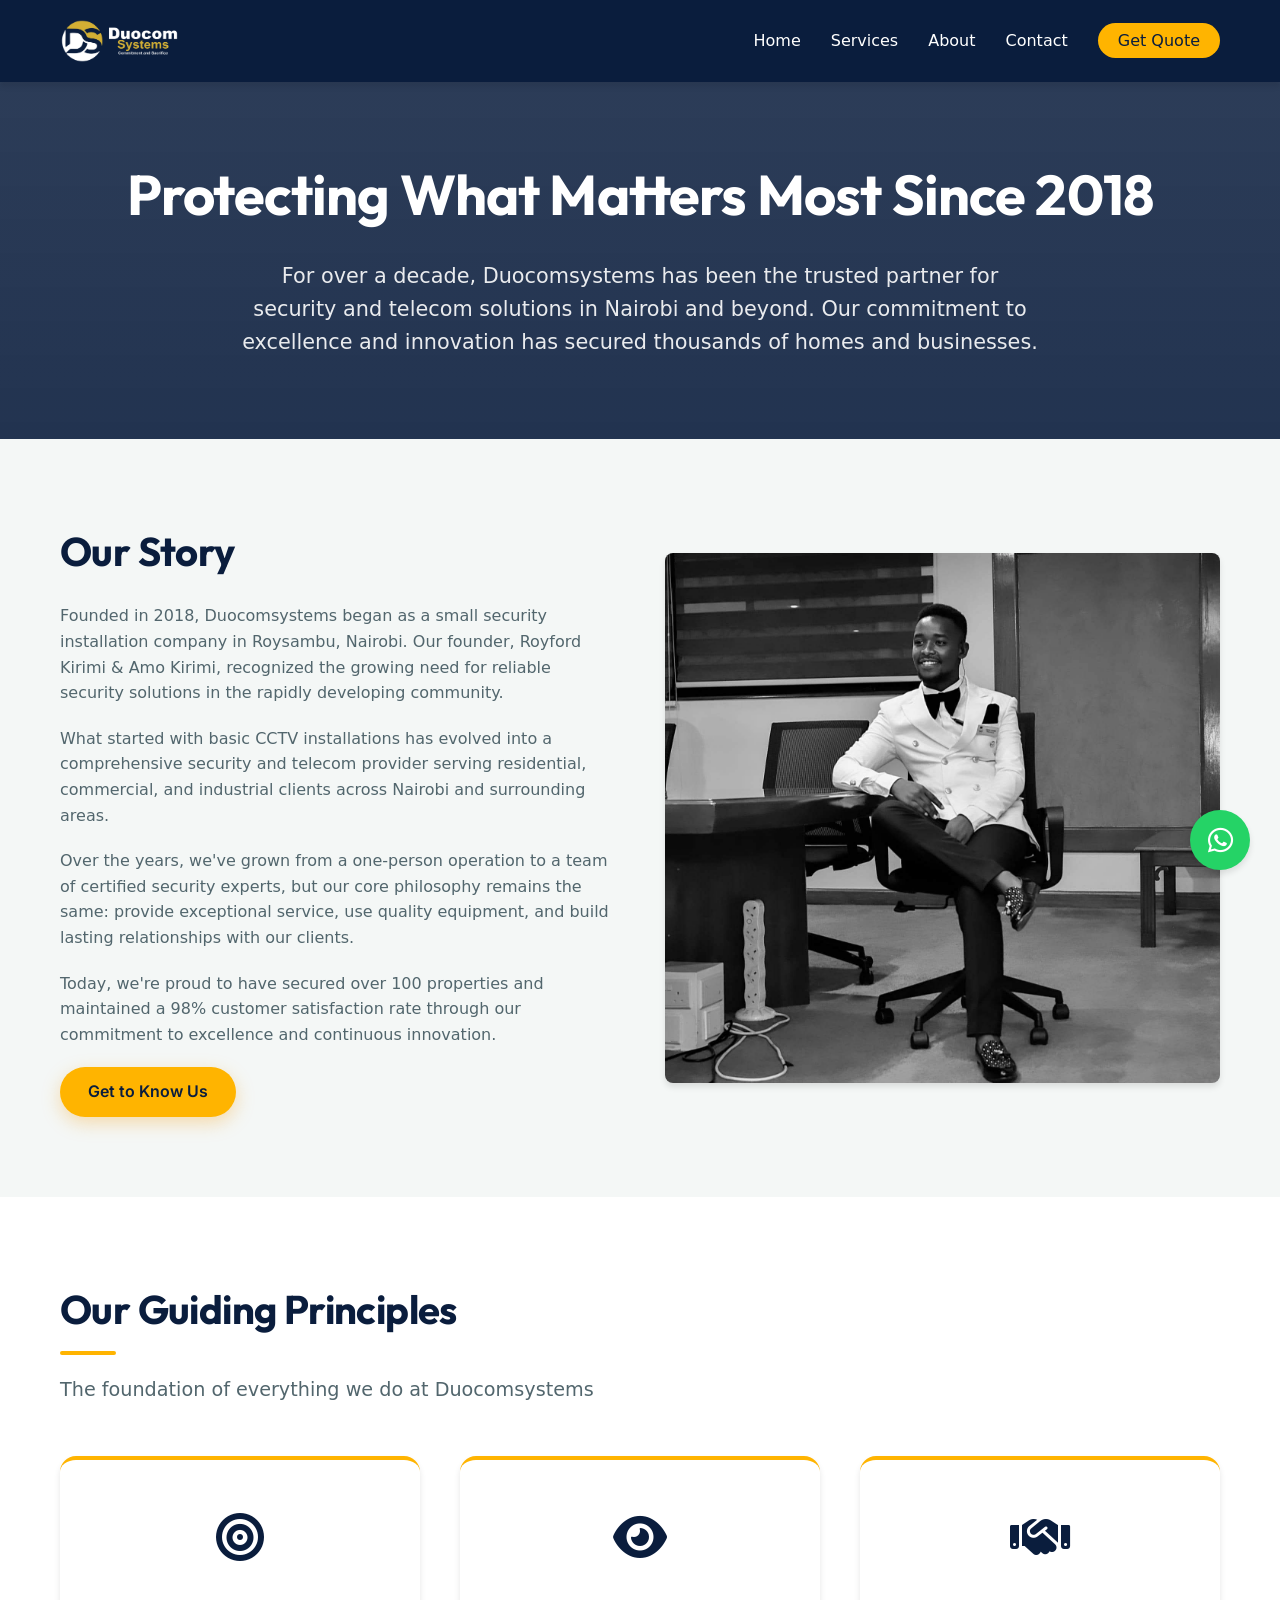
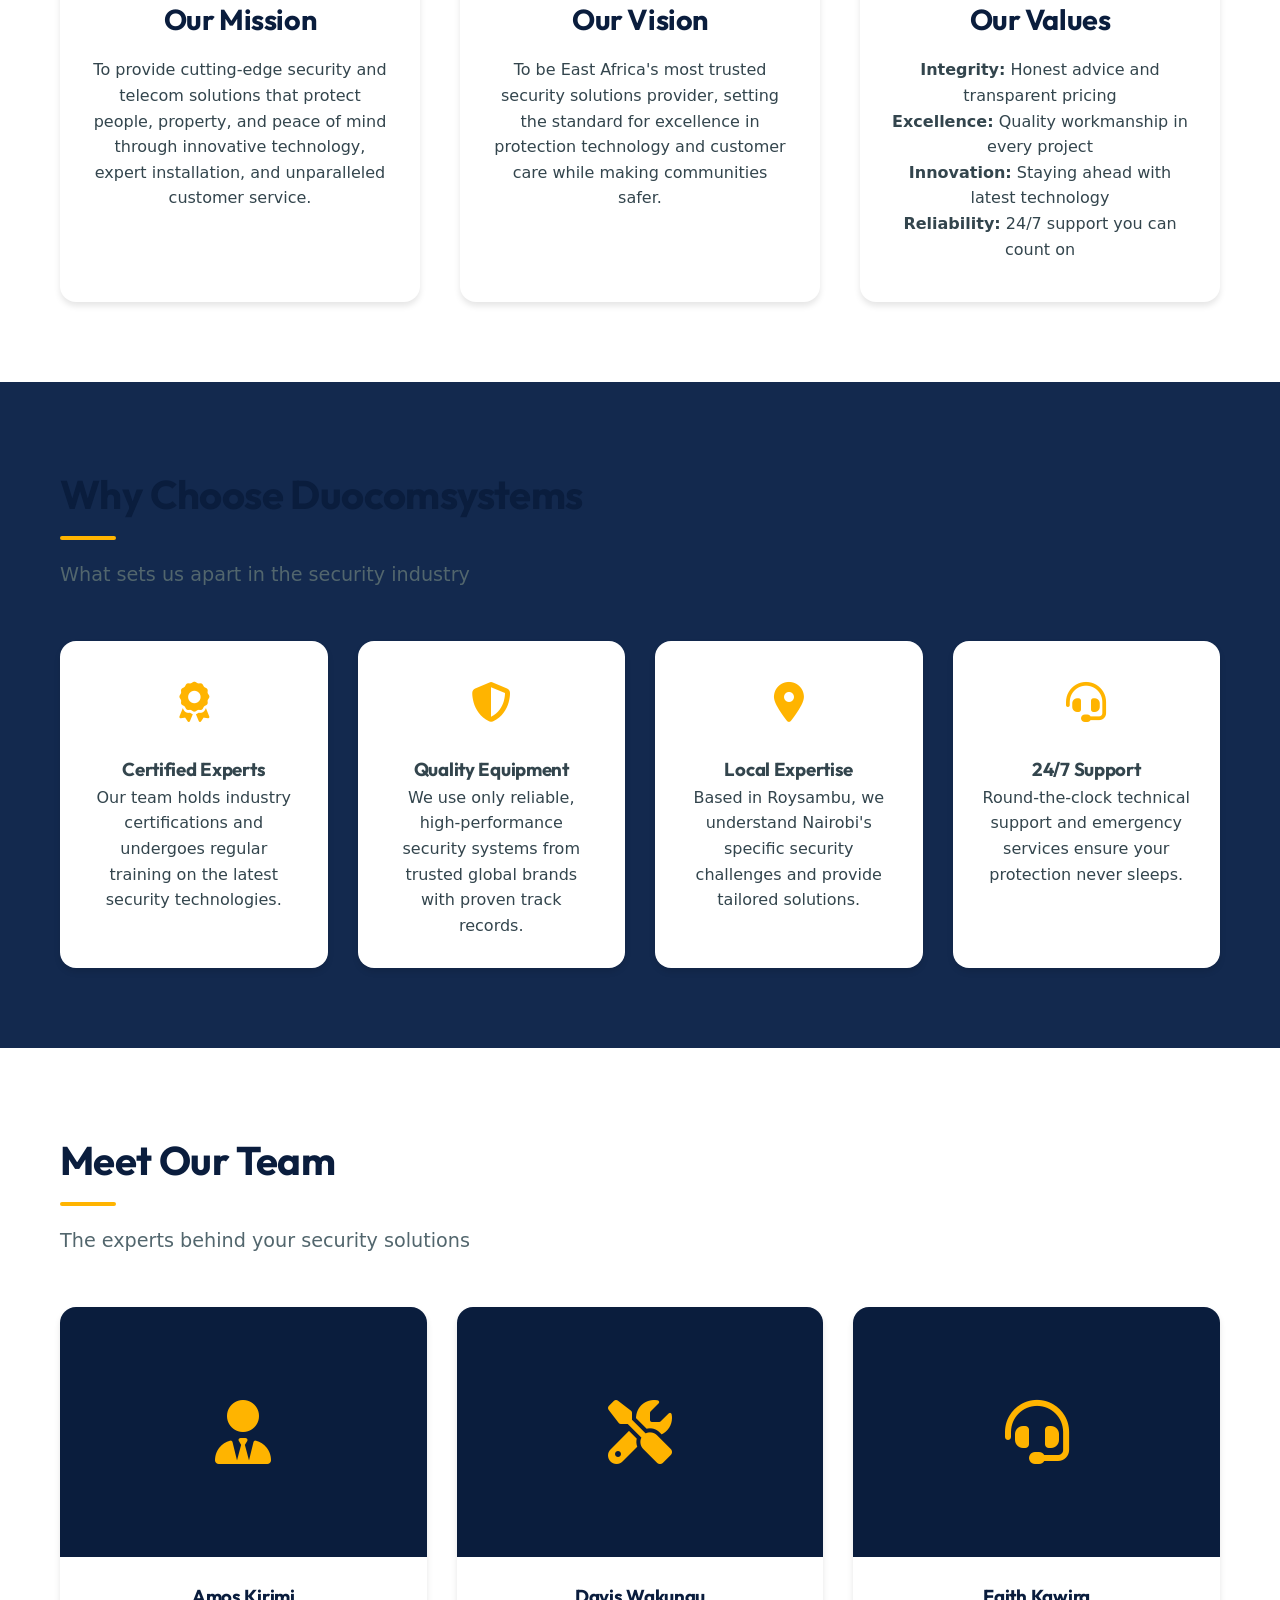
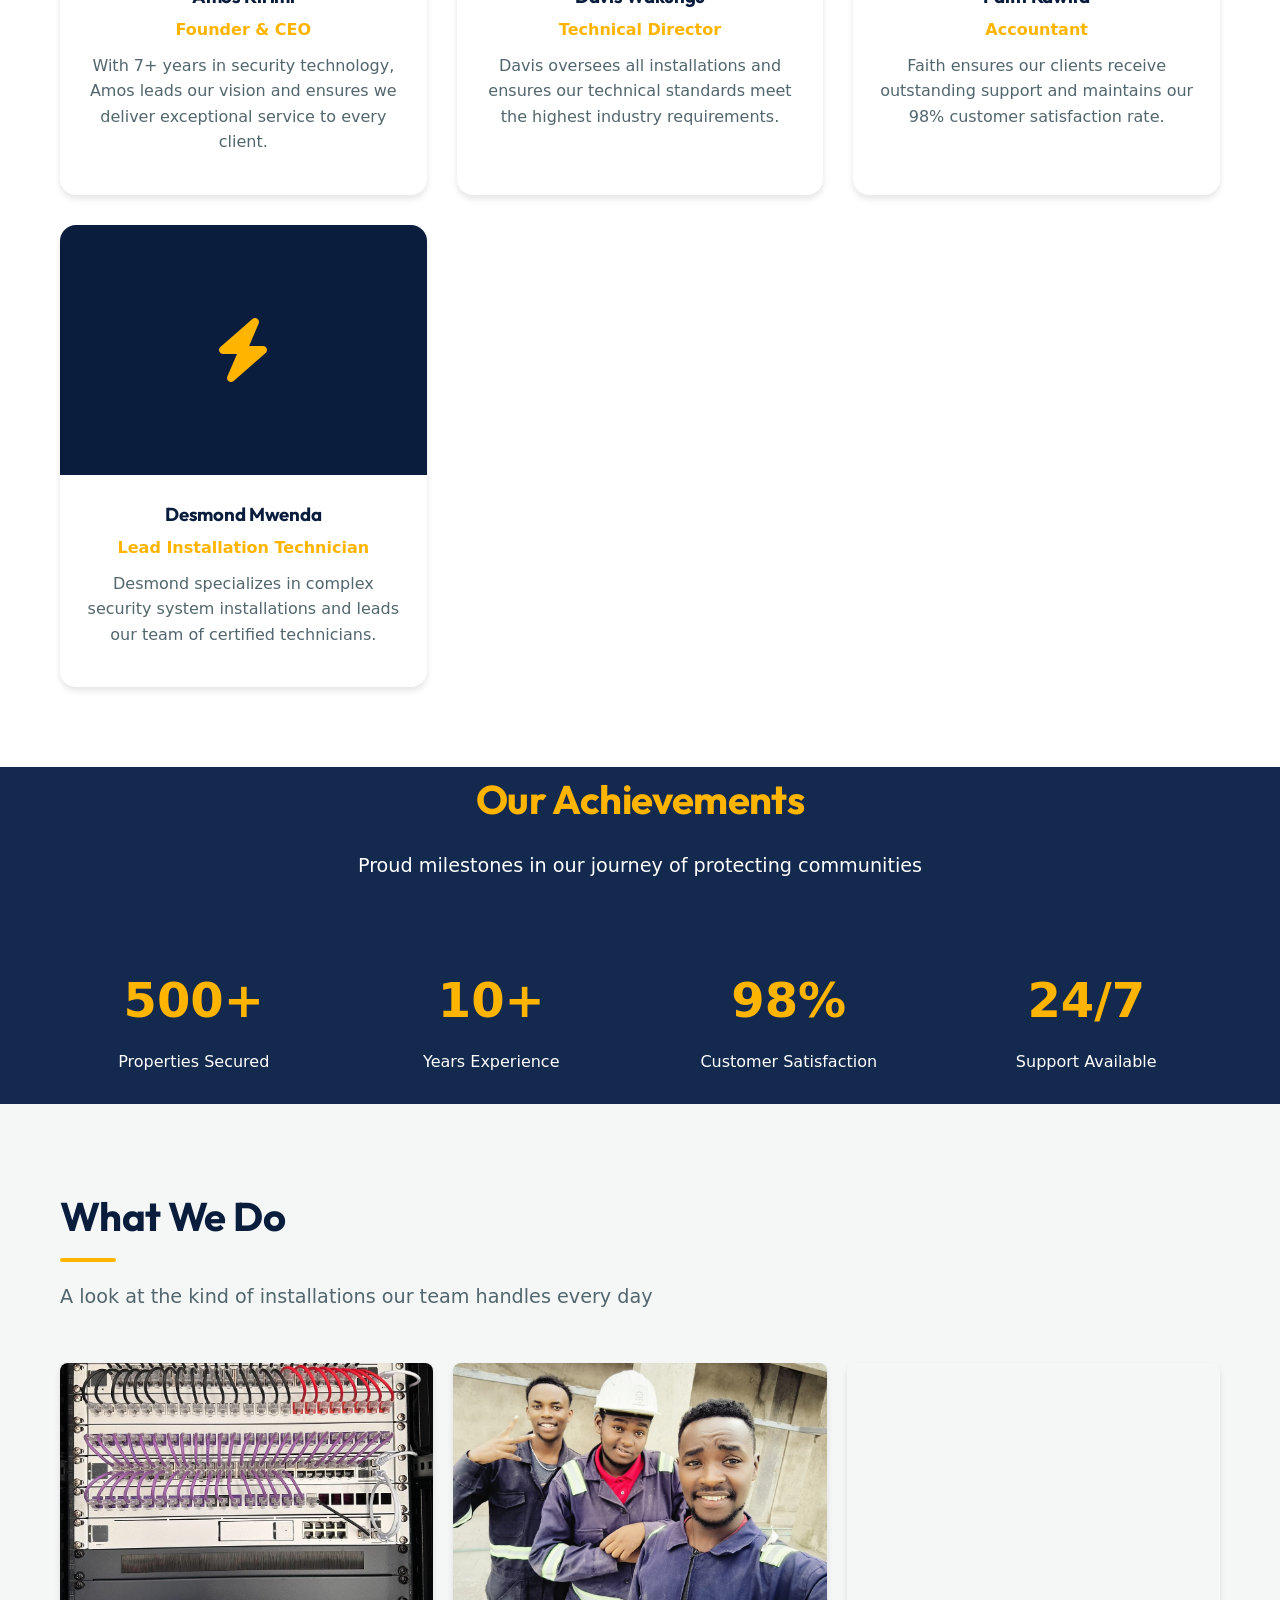
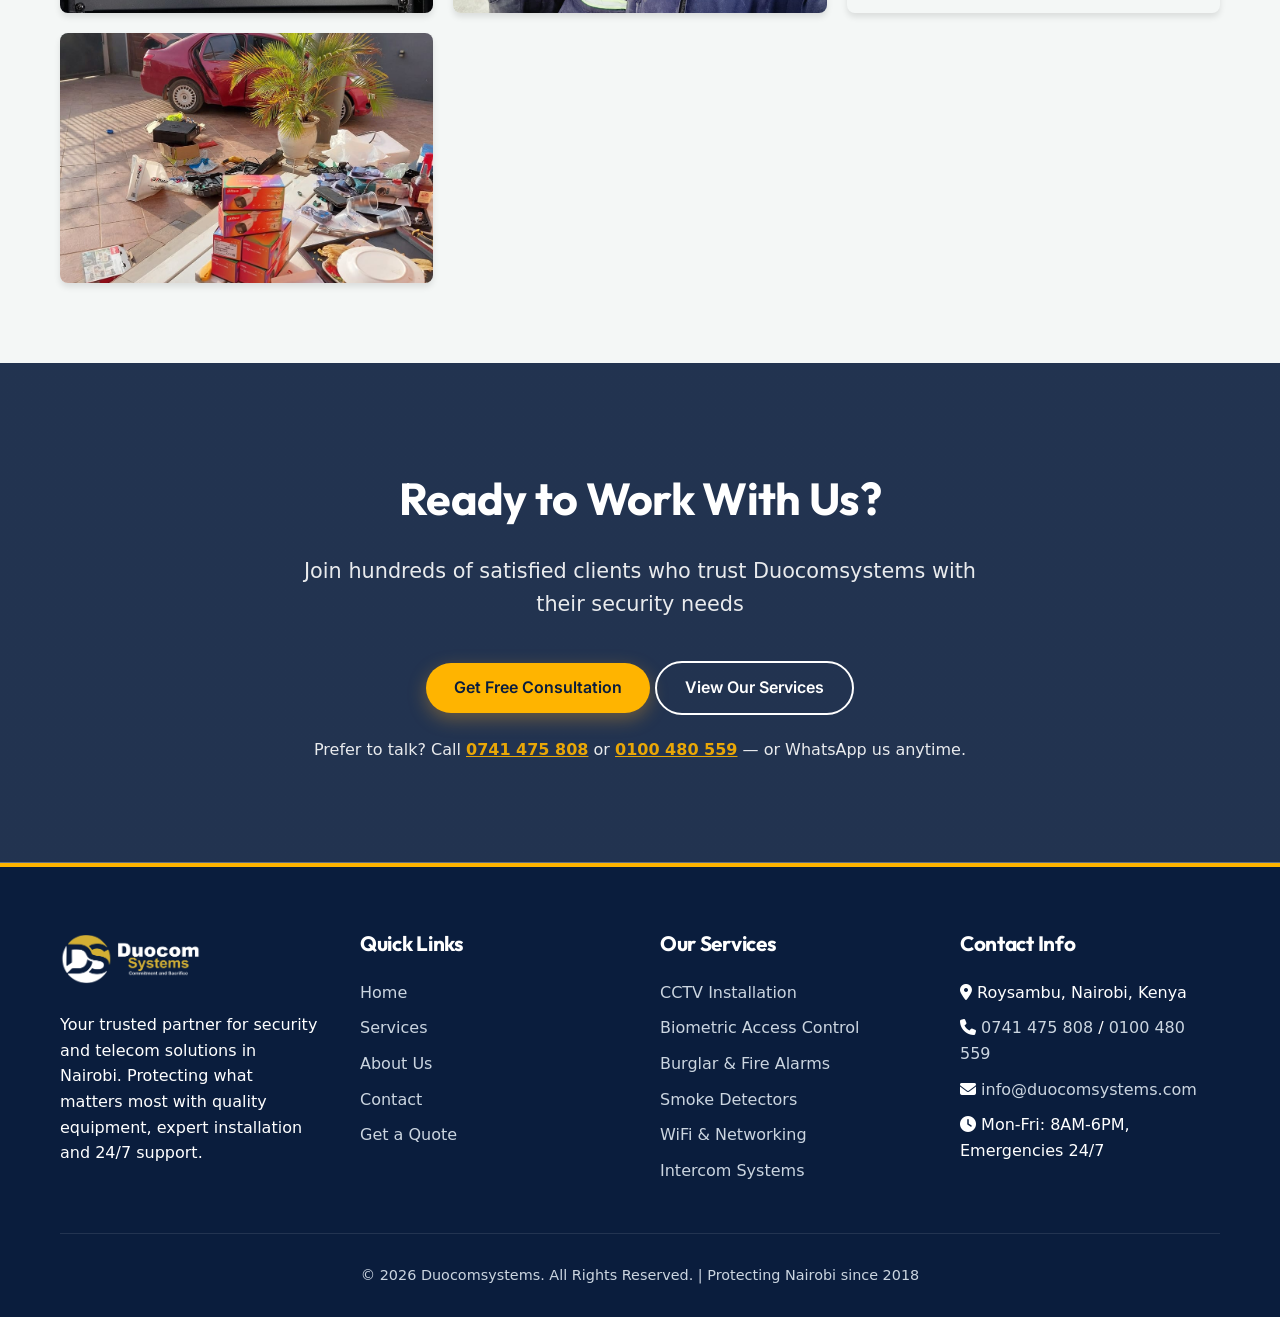
==== commit 40883b3b: "Refactor code structure for improved readability and maintainability" ====
--- a/about.html
+++ b/about.html
@@ -71,7 +71,7 @@
                     <a href="about.html" class="btn btn-primary">Get to Know Us</a>
                 </div>
                 <div class="story-image">
-                    <img loading="lazy" decoding="async" src="https://images.unsplash.com/photo-1552664730-d307ca884978?ixlib=rb-4.0.3&auto=format&fit=crop&w=1350&q=80" alt="Duocomsystems Team at Work">
+                    <img loading="lazy" decoding="async" src="images/pic21.jpg" alt="Duocomsystems Team at Work">
                 </div>
             </div>
         </div>
@@ -248,28 +248,28 @@
             
             <div class="gallery-grid">
                 <div class="gallery-item">
-                    <img loading="lazy" decoding="async" src="https://images.unsplash.com/photo-1558002038-10559076dfd0?ixlib=rb-4.0.3&auto=format&fit=crop&w=1350&q=80" alt="Professional Installation">
+                    <img loading="lazy" decoding="async" src="images/pic1.jpg" alt="Professional Installation">
                     <div class="gallery-overlay">
                         <h4>Professional Installation</h4>
                     </div>
                 </div>
                 
                 <div class="gallery-item">
-                    <img loading="lazy" decoding="async" src="https://images.unsplash.com/photo-1581094794329-cdc53f2b8cc4?ixlib=rb-4.0.3&auto=format&fit=crop&w=1350&q=80" alt="Team Training">
+                    <img loading="lazy" decoding="async" src="images/pic9.jpg" alt="Team Training">
                     <div class="gallery-overlay">
                         <h4>Team Training Session</h4>
                     </div>
                 </div>
                 
                 <div class="gallery-item">
-                    <img loading="lazy" decoding="async" src="https://images.unsplash.com/photo-1558618047-3c8c76ca7d13?ixlib=rb-4.0.3&auto=format&fit=crop&w=1350&q=80" alt="Quality Equipment">
+                    <img loading="lazy" decoding="async" src="images/pic23.jpg" alt="Quality Equipment">
                     <div class="gallery-overlay">
                         <h4>Quality Equipment</h4>
                     </div>
                 </div>
                 
                 <div class="gallery-item">
-                    <img loading="lazy" decoding="async" src="https://images.unsplash.com/photo-1563013546-77f13b5e38d3?ixlib=rb-4.0.3&auto=format&fit=crop&w=1350&q=80" alt="Client Consultation">
+                    <img loading="lazy" decoding="async" src="images/pic18.jpg" alt="Client Consultation">
                     <div class="gallery-overlay">
                         <h4>Client Consultation</h4>
                     </div>
--- a/about.css
+++ b/about.css
@@ -852,3 +852,18 @@
 .hero-chip.a{bottom:22px;left:-18px}
 .hero-chip.b{top:22px;right:-14px}
 @media (max-width:900px){.hero-grid{grid-template-columns:1fr}.hero{padding:130px 0 70px}.hero-chip.a{left:10px}.hero-chip.b{right:10px}}
+
+/* ===== Mobile & tablet fixes =====
+   1) Bottom Call/WhatsApp/Get Quote bar removed on phones & tablets;
+      floating WhatsApp button restored on small screens.
+   2) Mobile menu dropdown keeps company-navy background with readable
+      white links and gold hover (was white-on-white). */
+.mobile-call-bar{display:none!important}
+@media (max-width:820px){
+    body{padding-bottom:0!important}
+    .whatsapp-float{display:flex!important;bottom:20px!important;right:16px!important;width:54px!important;height:54px!important;font-size:1.6rem!important}
+    .nav-links{background-color:#0A1D3D!important;border:1px solid rgba(255,255,255,.12);border-top:none;border-radius:0 0 12px 12px}
+    .nav-links a{color:#FFFFFF!important}
+    .nav-links a:hover{color:#FFB400!important}
+    .nav-links a.btn-quote-nav,.nav-links a.btn-quote-nav:hover{color:#0A1D3D!important}
+}
